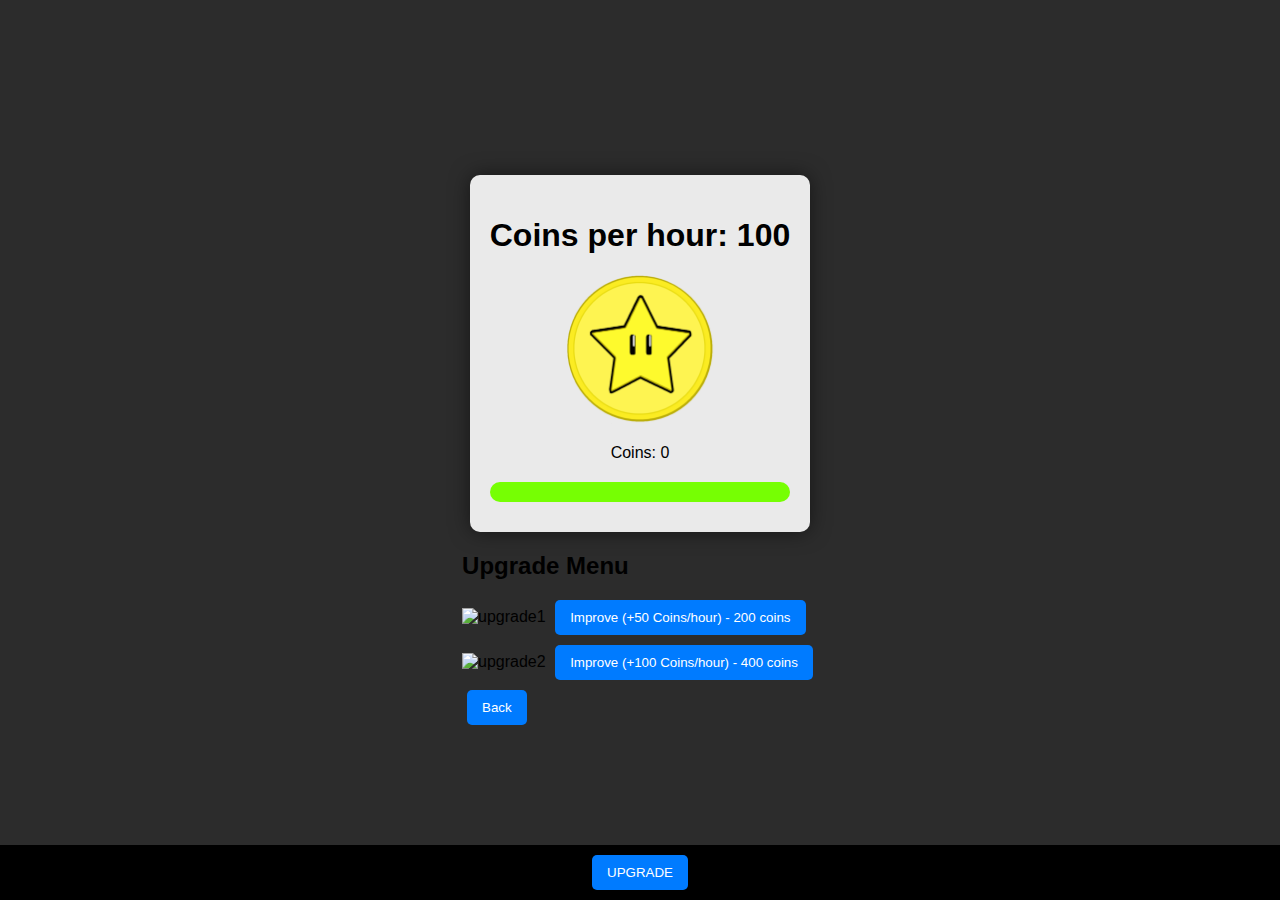
==== index.html @ 416b52a7 "Add files via upload" ====
<!DOCTYPE html>
<html lang="en">
<head>
    <meta charset="UTF-8">
    <meta name="viewport" content="width=device-width, initial-scale=1.0">
    <title>Coin Clicker Game</title>
    <link rel="stylesheet" href="style.css">
</head>
<body>
    <div class="container">
        <div class="header">
            <h1>Coins per hour: <span id="coinsPerHour">100</span></h1>
        </div>
        
        <div class="game-area">
            <img src="coin.png" alt="coin" id="coin" class="coin-image">
            <p>Coins: <span id="coins">0</span></p>
        </div>
        
        <div class="energy-bar">
            <div id="energy" class="energy-fill"></div>
        </div>
        
        <div class="button-bar">
            <button id="upgradeButton" class="btn">UPGRADE</button>
        </div>
    </div>

    <div id="upgradeMenu" class="menu hidden">
        <h2>Upgrade Menu</h2>
        <div class="upgrade-option">
            <img src="upgrade1.png" alt="upgrade1" class="upgrade-image">
            <button class="btn improve-btn" id="improve50">Improve (+50 Coins/hour) - 200 coins</button>
        </div>
        <div class="upgrade-option">
            <img src="upgrade2.png" alt="upgrade2" class="upgrade-image">
            <button class="btn improve-btn" id="improve100">Improve (+100 Coins/hour) - 400 coins</button>
        </div>
        <button class="btn" id="backButton">Back</button>
    </div>

    <script src="game.js"></script>
</body>
</html>
---- style.css ----
body {
    font-family: 'Arial', sans-serif;
    background-color: #2c2c2c; /* Fundo cinza escuro */
    display: flex;
    flex-direction: column;
    align-items: center;
    justify-content: center;
    height: 100vh;
    margin: 0;
}

.container {
    text-align: center;
    background: rgba(255, 255, 255, 0.9); /* Fundo branco com opacidade */
    padding: 20px;
    border-radius: 10px;
    box-shadow: 0 0 20px rgba(0, 0, 0, 0.5);
    max-width: 400px;
    position: relative;
}

.header {
    margin-bottom: 20px;
}

.game-area {
    position: relative;
    margin: 20px 0;
}

.coin-image {
    width: 150px;
    height: auto;
    cursor: pointer;
}

.energy-bar {
    width: 100%;
    height: 20px;
    background: #ccc;
    margin: 10px 0;
    border-radius: 10px;
    overflow: hidden;
}

.energy-fill {
    height: 100%;
    background: #76ff03; /* Verde para energia */
    width: 100%;
}

.button-bar {
    position: fixed;
    bottom: 0;
    left: 0;
    right: 0;
    background: #000; /* Barra de menu preta */
    display: flex;
    justify-content: center;
    padding: 10px 0;
}

.btn {
    background: #007bff; /* Azul para os botões */
    color: white;
    padding: 10px 15px;
    border: none;
    border-radius: 5px;
    cursor: pointer;
    margin: 0 5px;
    transition: background 0.3s;
}

.btn:hover {
    background: #0056b3;
}

.menu {
    display: none;
}

.menu.hidden {
    display: block;
}

.upgrade-option {
    margin: 10px 0;
}

.upgrade-image {
    width: 50px;
}
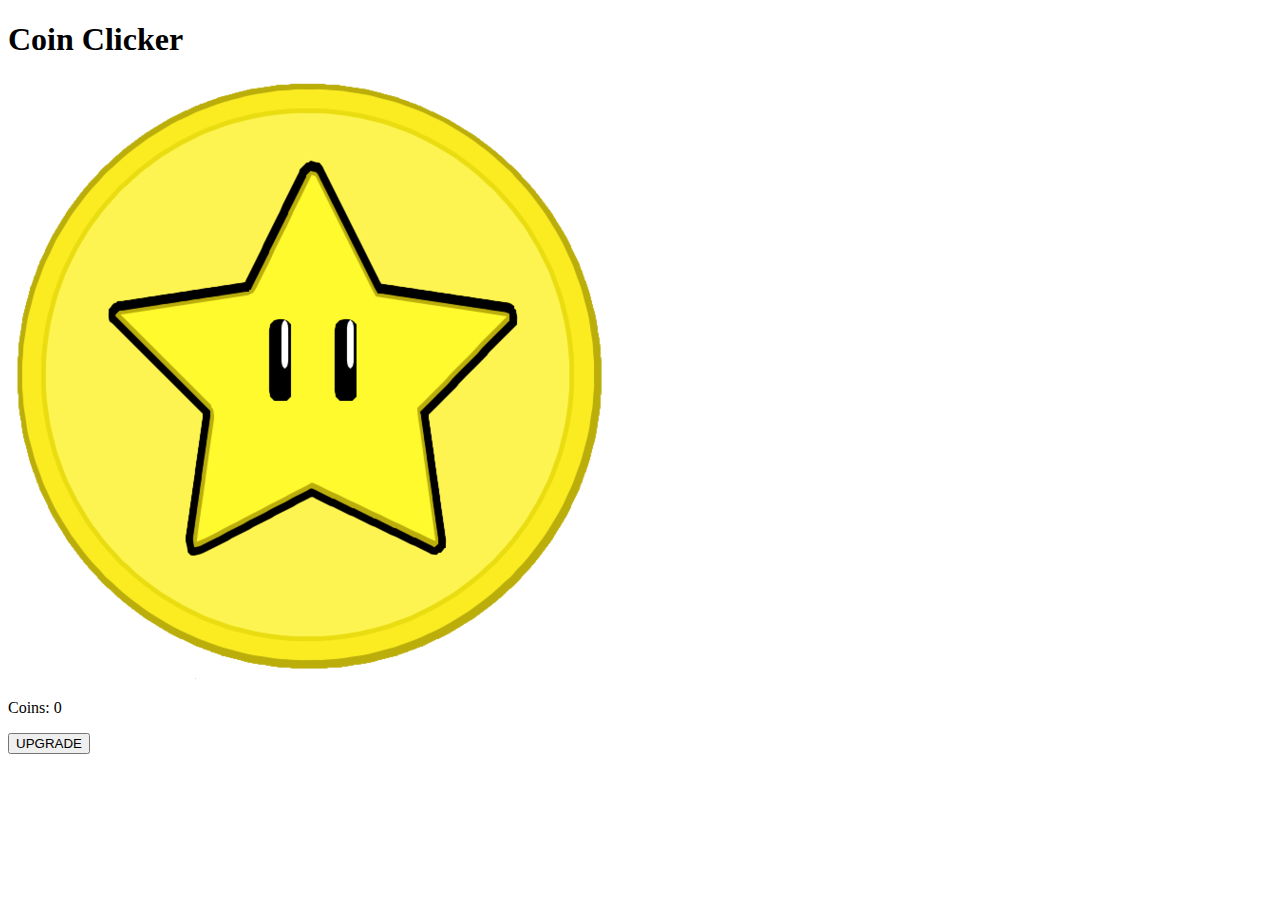
==== commit 3e35dbd6: "Add files via upload" ====
--- a/index.html
+++ b/index.html
@@ -3,42 +3,22 @@
 <head>
     <meta charset="UTF-8">
     <meta name="viewport" content="width=device-width, initial-scale=1.0">
-    <title>Coin Clicker Game</title>
-    <link rel="stylesheet" href="style.css">
+    <title>Click Coin Game</title>
+    <link rel="stylesheet" href="styles.css">
 </head>
 <body>
     <div class="container">
-        <div class="header">
-            <h1>Coins per hour: <span id="coinsPerHour">100</span></h1>
+        <h1>Coin Clicker</h1>
+        <div class="energy-bar">
+            <div id="energy-level"></div>
         </div>
-        
-        <div class="game-area">
-            <img src="coin.png" alt="coin" id="coin" class="coin-image">
-            <p>Coins: <span id="coins">0</span></p>
-        </div>
-        
-        <div class="energy-bar">
-            <div id="energy" class="energy-fill"></div>
-        </div>
-        
-        <div class="button-bar">
-            <button id="upgradeButton" class="btn">UPGRADE</button>
+        <img id="coin" src="coin.png" alt="Coin" onclick="clickCoin()">
+        <p>Coins: <span id="coinCount">0</span></p>
+        <div class="menu-bar">
+            <button id="upgradeButton" onclick="window.location.href='upgrade.html'">UPGRADE</button>
         </div>
     </div>
 
-    <div id="upgradeMenu" class="menu hidden">
-        <h2>Upgrade Menu</h2>
-        <div class="upgrade-option">
-            <img src="upgrade1.png" alt="upgrade1" class="upgrade-image">
-            <button class="btn improve-btn" id="improve50">Improve (+50 Coins/hour) - 200 coins</button>
-        </div>
-        <div class="upgrade-option">
-            <img src="upgrade2.png" alt="upgrade2" class="upgrade-image">
-            <button class="btn improve-btn" id="improve100">Improve (+100 Coins/hour) - 400 coins</button>
-        </div>
-        <button class="btn" id="backButton">Back</button>
-    </div>
-
-    <script src="game.js"></script>
+    <script src="script.js"></script>
 </body>
 </html>
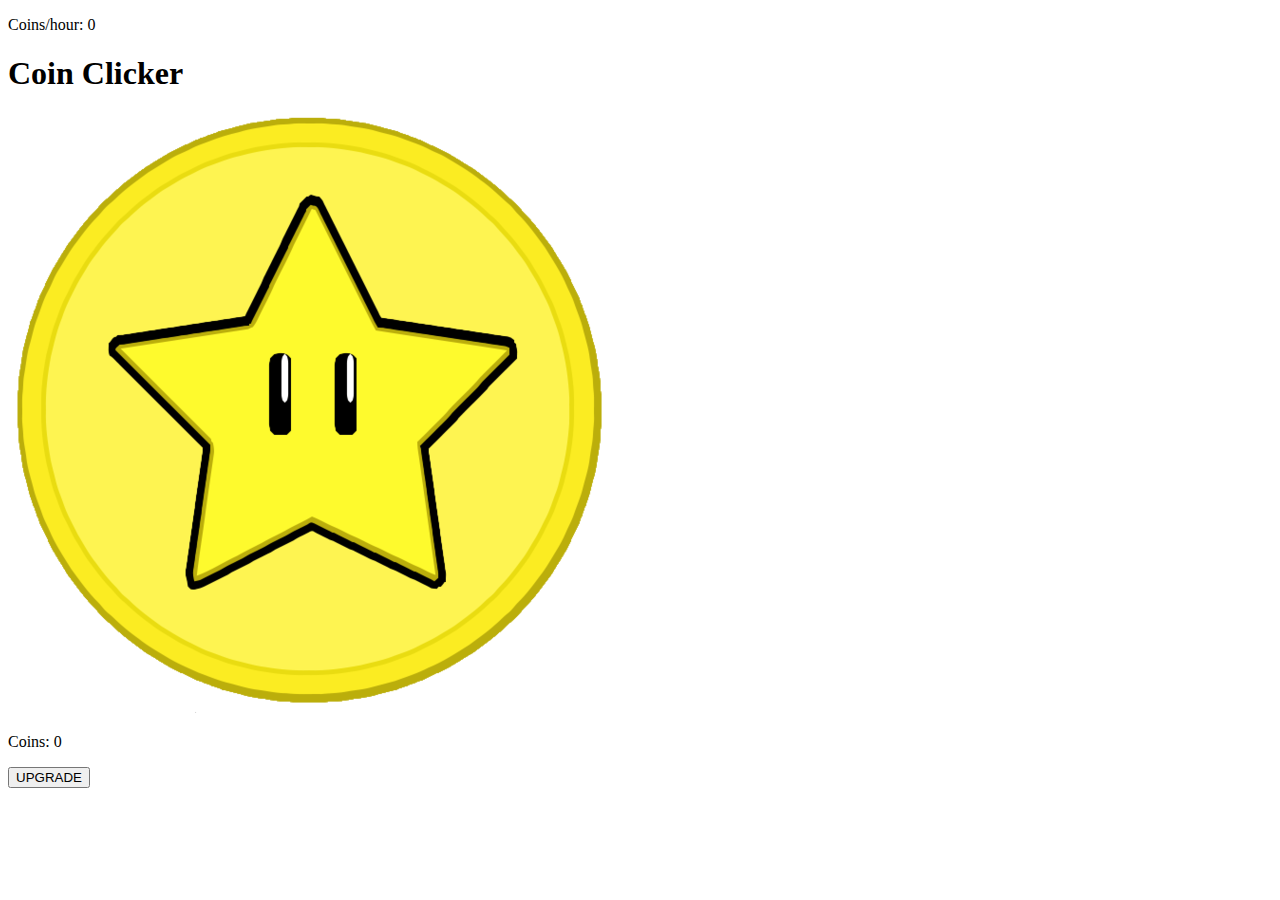
==== commit d537f5cf: "Add files via upload" ====
--- a/index.html
+++ b/index.html
@@ -8,6 +8,9 @@
 </head>
 <body>
     <div class="container">
+        <header>
+            <p>Coins/hour: <span id="coinsPerHour">0</span></p>
+        </header>
         <h1>Coin Clicker</h1>
         <div class="energy-bar">
             <div id="energy-level"></div>
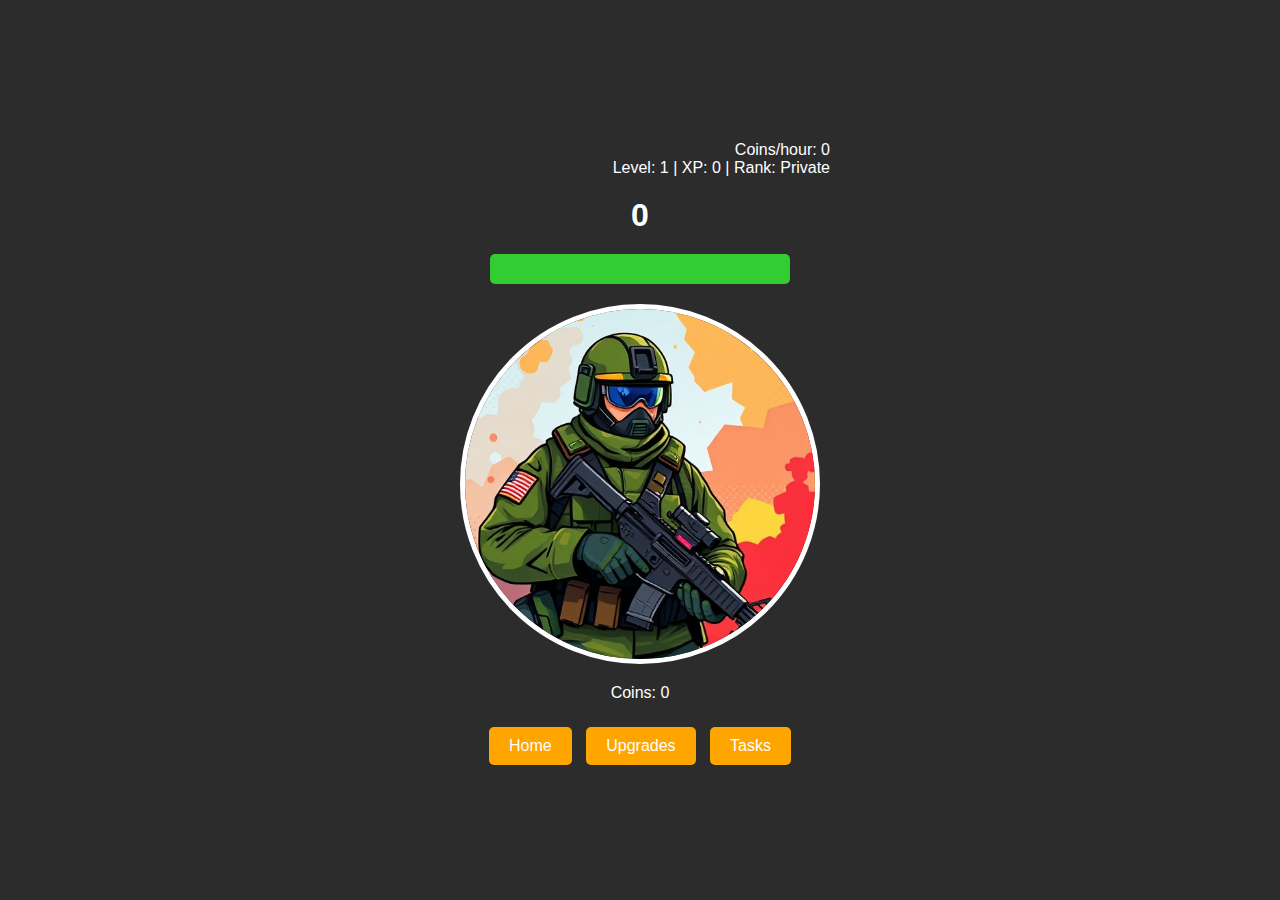
==== commit 6364ccb2: "Add files via upload" ====
--- a/index.html
+++ b/index.html
@@ -4,21 +4,32 @@
     <meta charset="UTF-8">
     <meta name="viewport" content="width=device-width, initial-scale=1.0">
     <title>Click Coin Game</title>
-    <link rel="stylesheet" href="styles.css">
+    <link rel="stylesheet" href="style.css">
 </head>
 <body>
     <div class="container">
         <header>
             <p>Coins/hour: <span id="coinsPerHour">0</span></p>
+            <p>Level: <span id="level">1</span> | XP: <span id="xp">0</span> | Rank: <span id="rankTitle">Private</span></p>
         </header>
-        <h1>Coin Clicker</h1>
+        <h1 id="totalCoins">0</h1>
+
         <div class="energy-bar">
             <div id="energy-level"></div>
         </div>
-        <img id="coin" src="coin.png" alt="Coin" onclick="clickCoin()">
+        
+        <!-- Círculo em volta da imagem -->
+        <div class="circle">
+            <img id="coin" src="private.jpg" alt="Soldado" onclick="clickCoin()">
+        </div>
+
         <p>Coins: <span id="coinCount">0</span></p>
-        <div class="menu-bar">
-            <button id="upgradeButton" onclick="window.location.href='upgrade.html'">UPGRADE</button>
+
+        <!-- Barra inferior com botões -->
+        <div class="bottom-bar">
+            <button class="nav-button" id="homeButton" onclick="window.location.href='index.html'">Home</button>
+            <button class="nav-button" id="upgradeButton" onclick="window.location.href='upgrade.html'">Upgrades</button>
+            <button class="nav-button" id="tasksButton">Tasks</button>
         </div>
     </div>
 
--- a/style.css
+++ b/style.css
@@ -0,0 +1,87 @@
+* {
+    margin: 0;
+    padding: 0;
+    box-sizing: border-box;
+}
+
+body {
+    font-family: Arial, sans-serif;
+    background-color: #2c2c2c; /* Fundo cinza */
+    color: white;
+    display: flex;
+    justify-content: center;
+    align-items: center;
+    height: 100vh;
+    margin: 0;
+}
+
+.container {
+    text-align: center;
+    width: 100%;
+    max-width: 400px; /* Para ajustar melhor no celular */
+}
+
+header {
+    text-align: right;
+    padding: 10px;
+    margin-bottom: 10px;
+}
+
+h1 {
+    margin-bottom: 20px;
+}
+
+.circle {
+    width: 360px; /* Ajustado para ser maior */
+    height: 360px; /* Ajustado para ser maior */
+    border-radius: 50%; /* Faz o contorno ser um círculo */
+    border: 5px solid white; /* Borda branca */
+    display: flex;
+    justify-content: center;
+    align-items: center;
+    margin: 20px auto; /* Centraliza o círculo */
+    overflow: hidden; /* Para esconder a parte da imagem que ultrapassa */
+}
+
+.circle img {
+    width: 100%; /* A imagem ocupará toda a largura do círculo */
+    height: auto; /* Mantém a proporção da imagem */
+    max-height: 100%; /* Limita a altura da imagem para não ultrapassar o círculo */
+    object-fit: cover; /* Faz a imagem preencher o círculo */
+    cursor: pointer;
+}
+
+.energy-bar {
+    width: 300px;
+    height: 30px;
+    background-color: #555;
+    margin: 10px auto;
+    border-radius: 5px;
+    overflow: hidden;
+}
+
+#energy-level {
+    height: 100%;
+    background-color: limegreen;
+    width: 100%;
+}
+
+.bottom-bar {
+    margin-top: 20px;
+}
+
+button {
+    background-color: orange; /* Botões laranjas */
+    border: none;
+    padding: 10px 20px;
+    cursor: pointer;
+    font-size: 16px;
+    color: white;
+    border-radius: 5px;
+    margin: 5px;
+    transition: background-color 0.3s;
+}
+
+button:hover {
+    background-color: darkorange;
+}
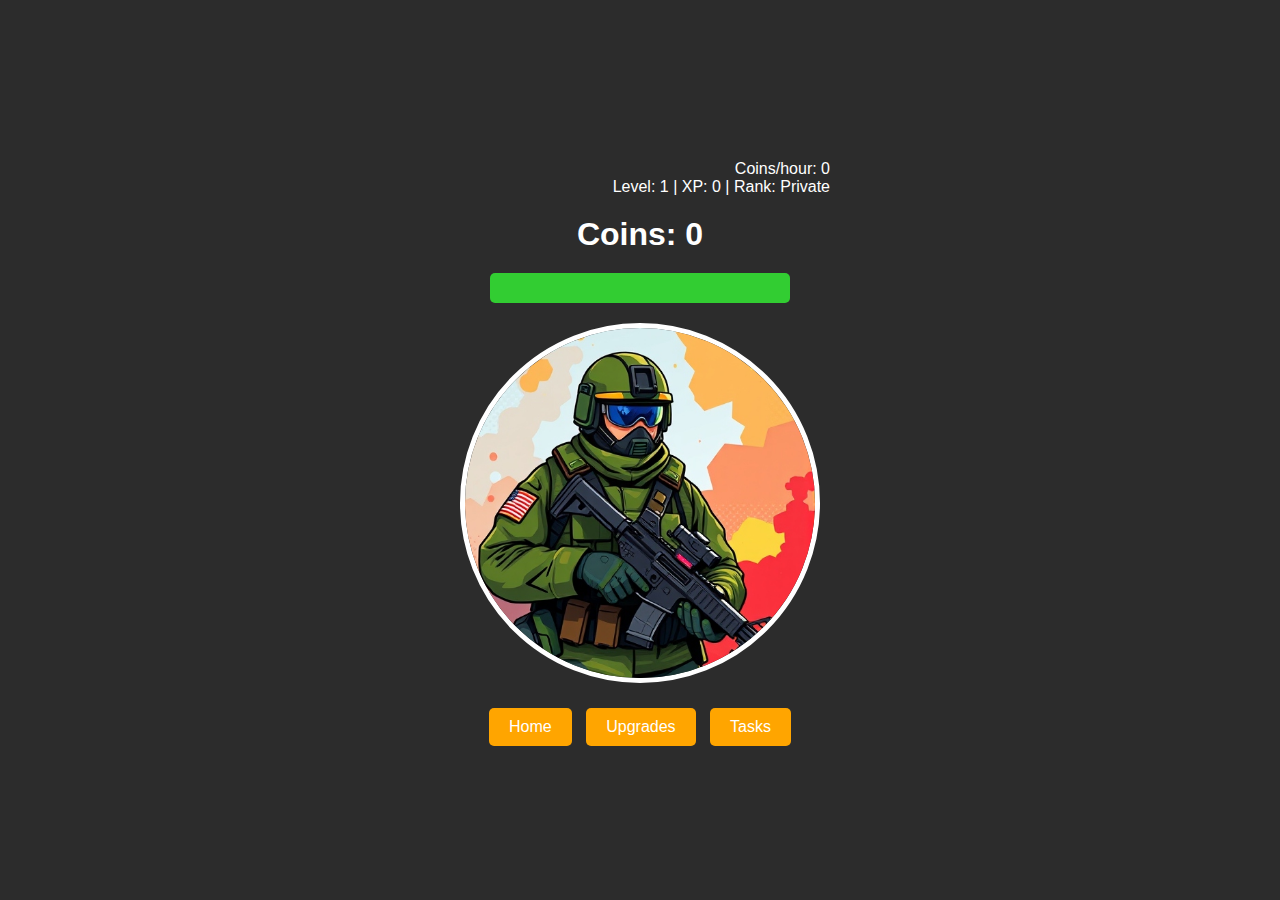
==== commit 652733dd: "Add files via upload" ====
--- a/index.html
+++ b/index.html
@@ -12,7 +12,11 @@
             <p>Coins/hour: <span id="coinsPerHour">0</span></p>
             <p>Level: <span id="level">1</span> | XP: <span id="xp">0</span> | Rank: <span id="rankTitle">Private</span></p>
         </header>
-        <h1 id="totalCoins">0</h1>
+
+        <!-- Exibe o número total de moedas no topo -->
+        <h1>Coins: <span id="coinCount">0</span></h1>
+
+
 
         <div class="energy-bar">
             <div id="energy-level"></div>
@@ -23,7 +27,7 @@
             <img id="coin" src="private.jpg" alt="Soldado" onclick="clickCoin()">
         </div>
 
-        <p>Coins: <span id="coinCount">0</span></p>
+    
 
         <!-- Barra inferior com botões -->
         <div class="bottom-bar">
